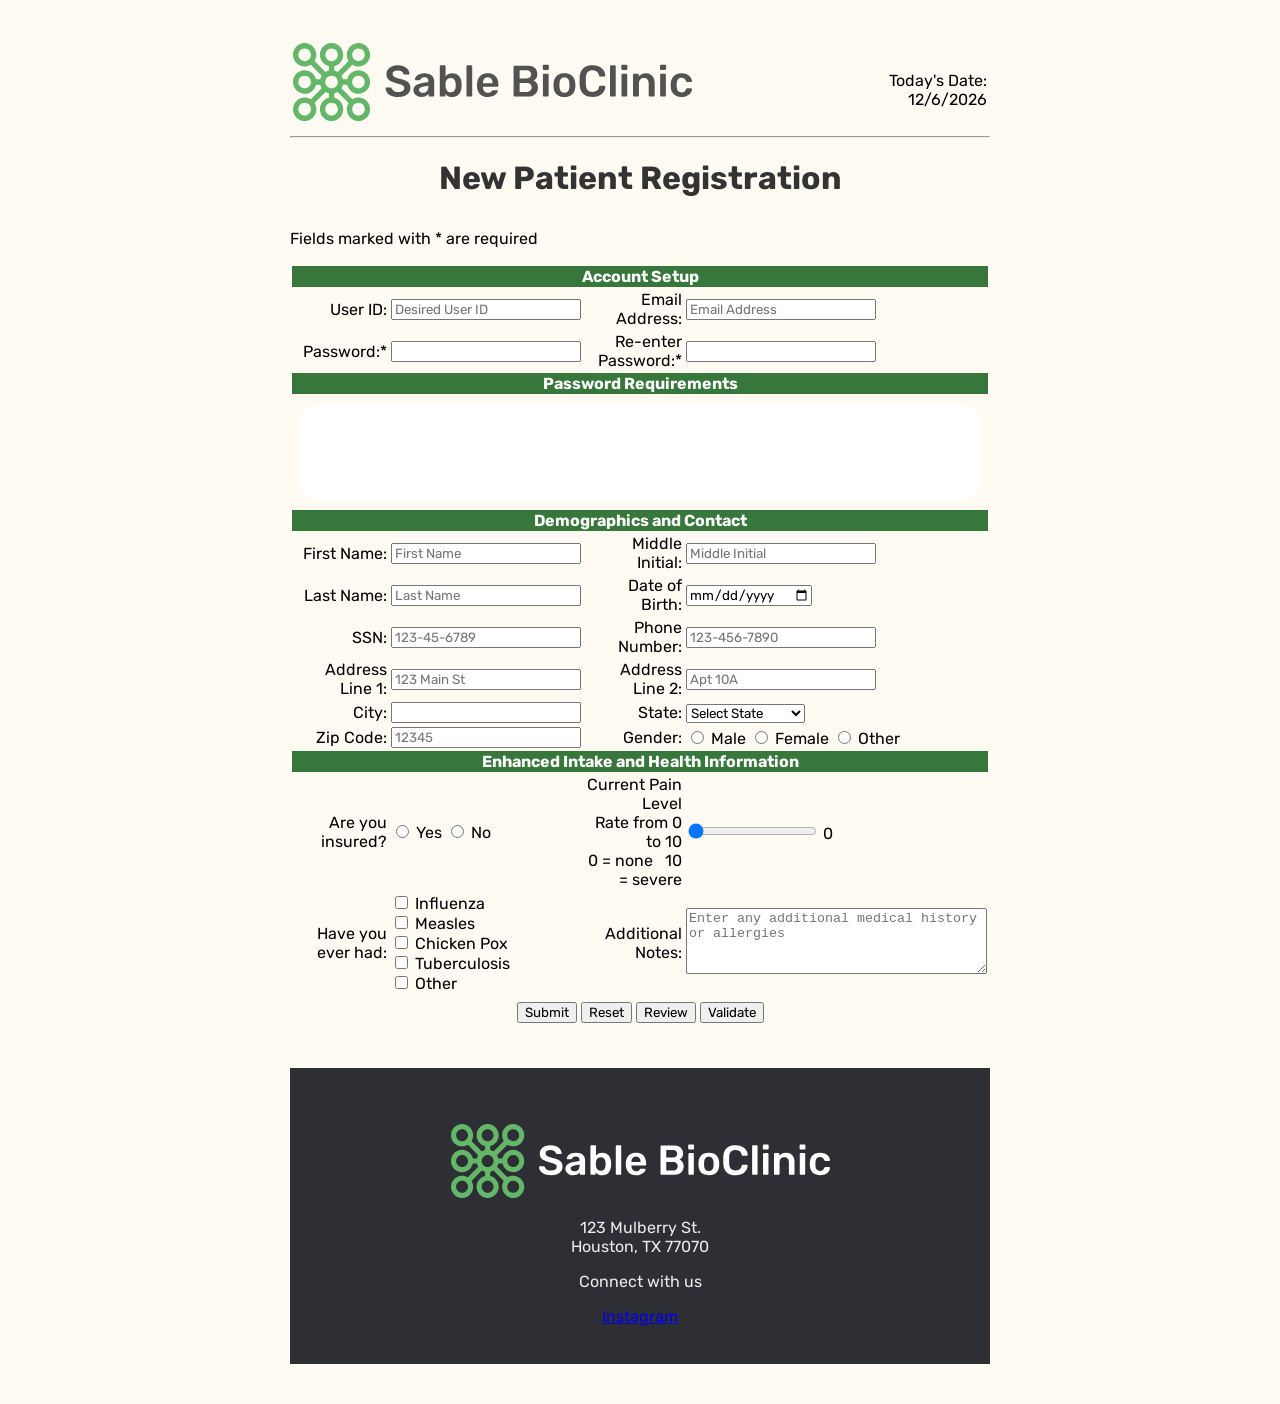
==== index.html @ f32fffd1 "Add files via upload" ====
<!DOCTYPE html>
<!--
  Program name: Medical Form
  Author: Julian C Siudmak
  Date Created: 4/13/2026
  Date Last edited: 4/15/2026
  Version: 1.0
  Description: Medical form for a fictional doctor's office that collects
               patient personal and medical information, with a review button.
-->
<html lang="en">
<head>
  <meta charset="UTF-8">
  <title>Medical Form</title>
  <link rel="stylesheet" href="style.css">
</head>
<body>
 
  <header>
    <table width="100%">
      <tr>
        <td valign="top" align="left" width="20%">
          <div class="image">
            <img src="logo-header.svg" alt="Sable Bioclinic">
          </div>
        </td>
        <td></td>
        <td valign="bottom" align="right" width="20%">
          <p>Today's Date: <span id="today"></span></p>
        </td>
      </tr>
    </table>
  </header>
 
  <hr>
 
  <h1>New Patient Registration</h1>
  <p id="datetime" align="left"></p>
  <p>Fields marked with * are required</p>
 
  <form id="signup" action="thankyou.html">
    <div class="format">
      <table>
 
        <!-- Account Setup -->
        <tr>
          <th colspan="4">Account Setup</th>
        </tr>
 
        <tr>
          <td class="td1"><label for="user">User ID:</label></td>
          <td>
            <input
              type="text"
              name="user"
              id="user"
              maxlength="20"
              required
              title="Username must contain at least 5 characters. It cannot start with a number"
              placeholder="Desired User ID"
              onblur="validateUsername()"
            />
            <span class="error" id="username-error"></span>
          </td>
 
          <td class="td1"><label for="email">Email Address:</label></td>
          <td>
            <input
              type="text"
              name="email"
              id="email"
              required
              pattern="[a-z0-9._%+\-]+@[a-z0-9.\-]+\.[a-z]{2,20}$"
              onblur="validateEmail()"
              placeholder="Email Address"
            />
            <br>
            <span class="error" id="email-error"></span>
          </td>
        </tr>
 
        <tr>
          <td class="td1"><label for="password">Password:*</label></td>
          <td>
            <input
              type="password"
              id="password"
              required
              onkeyup="checkPasswordMatch();"
              onblur="validatePassword()"
              oninput="validatePassword()"
            />
          </td>
 
          <td class="td1"><label for="confirm_pass">Re-enter Password:*</label></td>
          <td>
            <input
              type="password"
              id="confirm_pass"
              required
              onkeyup="checkPasswordMatch();"
              onblur="confirmPass()"
              oninput="confirmPass()"
            />
            <span class="error" id="confirm_pass-error"></span>
          </td>
        </tr>
 
        <tr>
          <th colspan="4">Password Requirements</th>
        </tr>
 
        <tr>
          <td colspan="4" style="padding: 8px;">
            <div class="pword-message">
              <span id="msg1"></span><br>
              <span id="msg2"></span><br>
              <span id="msg3"></span><br>
              <span id="msg4"></span><br>
            </div>
          </td>
        </tr>
 
        <!-- Demographics and Contact-->
        <tr>
          <th colspan="4">Demographics and Contact</th>
        </tr>
 
        <tr>
          <td class="td1"><label for="fname">First Name:</label></td>
          <td>
            <input
              type="text"
              name="fname"
              id="fname"
              minlength="1"
              maxlength="30"
              required
              title="Letters, apostrophes, and dashes only"
              pattern="[a-zA-Z'\-]{1,30}"
              onblur="validateFname()"
              placeholder="First Name"
            />
            <br>
            <span class="error" id="fname-error"></span>
          </td>
 
          <td class="td1"><label for="mname">Middle Initial:</label></td>
          <td>
            <input
              type="text"
              name="mname"
              id="mname"
              minlength="1"
              maxlength="1"
              title="One letter only"
              pattern="[a-zA-Z]"
              onblur="validateMname()"
              placeholder="Middle Initial"
            />
            <br>
            <span class="error" id="mname-error"></span>
          </td>
        </tr>
 
        <tr>
          <td class="td1"><label for="lname">Last Name:</label></td>
          <td>
            <input
              type="text"
              name="lname"
              id="lname"
              minlength="1"
              maxlength="30"
              required
              title="Letters, apostrophes, and dashes only"
              pattern="[a-zA-Z'\-]{1,30}"
              onblur="validateLname()"
              placeholder="Last Name"
            />
            <br>
            <span class="error" id="lname-error"></span>
          </td>
 
          <td class="td1"><label for="dob">Date of Birth:</label></td>
          <td>
            <input
              type="date"
              id="dob"
              name="dob"
              required
              onblur="validateDob()"
            />
            <br>
            <span class="error" id="dob-error"></span>
          </td>
        </tr>
 
        <tr>
          <td class="td1"><label for="ssn">SSN:</label></td>
          <td>
            <input
              type="password"
              name="ssn"
              id="ssn"
              minlength="9"
              maxlength="11"
              required
              title="Numbers only"
              placeholder="123-45-6789"
              onblur="validateSsn()"
            />
            <span class="error" id="ssn-error"></span>
          </td>
 
          <td class="td1"><label for="phone">Phone Number:</label></td>
          <td>
            <input
              type="text"
              name="phone"
              id="phone"
              pattern="[0-9]{3}-[0-9]{3}-[0-9]{4}"
              required
              title="Please enter phone number in format 123-456-7890"
              placeholder="123-456-7890"
              onblur="validatePhone()"
            />
            <br>
            <span class="error" id="phone-error"></span>
          </td>
        </tr>
 
        <tr>
          <td class="td1"><label for="address1">Address Line 1:</label></td>
          <td>
            <input
              type="text"
              name="address1"
              id="address1"
              maxlength="30"
              title="Letters, numbers, dashes, and apostrophes only"
              required
              placeholder="123 Main St"
              onblur="validateAddress1()"
            />
            <br>
            <span class="error" id="address1-error"></span>
          </td>
 
          <td class="td1"><label for="address2">Address Line 2:</label></td>
          <td>
            <input
              type="text"
              name="address2"
              id="address2"
              maxlength="30"
              placeholder="Apt 10A"
            />
          </td>
        </tr>
 
        <tr>
          <td class="td1"><label for="city">City:</label></td>
          <td>
            <input
              type="text"
              name="city"
              id="city"
              maxlength="30"
              required
              onblur="validateCity()"
            />
            <br>
            <span class="error" id="city-error"></span>
          </td>
 
          <td class="td1"><label for="state">State:</label></td>
          <td>
            <select id="state" name="state">
              <option selected disabled>Select State</option>
              <option value="AL">Alabama</option>
              <option value="AK">Alaska</option>
              <option value="AZ">Arizona</option>
              <option value="AR">Arkansas</option>
              <option value="CA">California</option>
              <option value="CO">Colorado</option>
              <option value="CT">Connecticut</option>
              <option value="DE">Delaware</option>
              <option value="FL">Florida</option>
              <option value="GA">Georgia</option>
              <option value="HI">Hawaii</option>
              <option value="ID">Idaho</option>
              <option value="IL">Illinois</option>
              <option value="IN">Indiana</option>
              <option value="IA">Iowa</option>
              <option value="KS">Kansas</option>
              <option value="KY">Kentucky</option>
              <option value="LA">Louisiana</option>
              <option value="ME">Maine</option>
              <option value="MD">Maryland</option>
              <option value="MA">Massachusetts</option>
              <option value="MI">Michigan</option>
              <option value="MN">Minnesota</option>
              <option value="MS">Mississippi</option>
              <option value="MO">Missouri</option>
              <option value="MT">Montana</option>
              <option value="NE">Nebraska</option>
              <option value="NV">Nevada</option>
              <option value="NH">New Hampshire</option>
              <option value="NJ">New Jersey</option>
              <option value="NM">New Mexico</option>
              <option value="NY">New York</option>
              <option value="NC">North Carolina</option>
              <option value="ND">North Dakota</option>
              <option value="OH">Ohio</option>
              <option value="OK">Oklahoma</option>
              <option value="OR">Oregon</option>
              <option value="PA">Pennsylvania</option>
              <option value="RI">Rhode Island</option>
              <option value="SC">South Carolina</option>
              <option value="SD">South Dakota</option>
              <option value="TN">Tennessee</option>
              <option value="TX">Texas</option>
              <option value="UT">Utah</option>
              <option value="VT">Vermont</option>
              <option value="VA">Virginia</option>
              <option value="WA">Washington</option>
              <option value="WV">West Virginia</option>
              <option value="WI">Wisconsin</option>
              <option value="WY">Wyoming</option>
            </select>
          </td>
        </tr>
 
        <tr>
          <td class="td1"><label for="zip">Zip Code:</label></td>
          <td>
            <input
              type="text"
              name="zip"
              id="zip"
              minlength="5"
              maxlength="10"
              required
              title="5-digit zip code"
              placeholder="12345"
              pattern="[0-9]{5}"
              onblur="validateZip()"
            />
            <br>
            <span class="error" id="zip-error"></span>
          </td>
 
          <td class="td1"><label for="pgender">Gender:</label></td>
          <td>
            <input type="radio" id="g1" name="pgender" value="Male"> Male
            <input type="radio" id="g2" name="pgender" value="Female"> Female
            <input type="radio" id="g3" name="pgender" value="Other"> Other
          </td>
        </tr>
 
        <!--  Health Information -->
        <tr>
          <th colspan="4">Enhanced Intake and Health Information</th>
        </tr>
 
        <tr>
          <td class="td1"><label for="insurance1">Are you insured?</label></td>
          <td>
            <input type="radio" id="insurance1" name="insurance" value="Yes"> Yes
            <input type="radio" id="insurance2" name="insurance" value="No"> No
          </td>
 
          <td class="td1">
            <label for="range">
              Current Pain Level<br>
              Rate from 0 to 10<br>
              0 = none &nbsp; 10 = severe
            </label>
          </td>
          <td>
            <input
              type="range"
              name="range"
              id="range"
              min="0"
              max="10"
              value="0"
            />
            <span id="range-slider"></span>
          </td>
        </tr>
 
        <tr>
          <td class="td1"><label>Have you ever had:</label></td>
          <td>
            <input type="checkbox" id="option1" value="Influenza">
            <label for="option1">Influenza</label><br>
            <input type="checkbox" id="option2" value="Measles">
            <label for="option2">Measles</label><br>
            <input type="checkbox" id="option3" value="Chicken Pox">
            <label for="option3">Chicken Pox</label><br>
            <input type="checkbox" id="option4" value="Tuberculosis">
            <label for="option4">Tuberculosis</label><br>
            <input type="checkbox" id="option5" value="Other">
            <label for="option5">Other</label>
          </td>
 
          <td class="td1"><label for="notes">Additional Notes:</label></td>
          <td>
            <textarea
              id="notes"
              name="notes"
              rows="4"
              cols="35"
              placeholder="Enter any additional medical history or allergies"
            ></textarea>
          </td>
        </tr>
 
        <!--  Form Actions  -->
        <tr>
          <td colspan="4" style="text-align: center;">
            
            <input type="submit" name="submit" value="Submit">
            
            <input type="reset" name="reset" value="Reset">
            
            <input
              type="button"
              name="review"
              id="review"
              value="Review"
              onclick="reviewInput()"/>
                 
            <input type="button" 
                    name="validate" 
                    id="validate" 
                    value="Validate"
                    onclick="validateEverything()">
            
            <p id="showInput"></p>
          </td>
        </tr>
 
      </table>
    </div>
  </form>
   
  
<!-- alert when requirements are not met --> 
         <div id="alert-box">
        <div id="alert-content">
    <h4>Please fill out all <b>required</b> fields.</h4>
      <button id="close-alert">OK</button>
  </div>  
  </div> 

 
  <footer>
    <img src="logo-footer.svg" alt="Sable Bioclinic">
    <p class="address">123 Mulberry St.<br>Houston, TX 77070</p>
    <p>Connect with us</p>
    <a href="https://www.instagram.com/hire_bauer/?hl=en">Instagram</a>
  </footer>
 
 <script src="hw3.js"></script>
  

</body>
</html>
---- style.css ----
@import url('https://fonts.googleapis.com/css2?family=Rubik:ital,wght@0,300..900;1,300..900&display=swap');



#alert-box {
    display: none;
    position: fixed;
    z-index: 9999;
    left: 0;
    top: 0;
    width: 100%;
    height: 100%;
    overflow: auto;
    background-color: transparent;
}
#alert-content {
    background-color: #333333;
    border-radius: 10px;
    width: _px;
    height: _px;
    margin: auto;
    margin-top: _px;
    padding: _px;
    text-align: center;
}

#alert-content h4 {
   font-size: 10px;
    text-align: center;
    font-family: 'Rubik', sans-serif;
    font-weight: normal;
}

#close-alert {
    background-color: #FFFFFF;
    border-width: 1px;
    border-style: solid;
    color: #333333;
    border-color: #000000;
    font-size: 10px;
    font-weight: bold;
    height: 10px;
    width: 10px;
    border-radius: 10px;
    cursor: pointer;
    margin-top: 8px;
    text-align: center;
    font-family: 'Rubik', sans-serif;
}



table.output,
tr.output,
td.output {
    width: 500px;
    background-color: #333333;
    padding: 10px;
    border-spacing: 2px;
    border-radius: 20px;
    color: #ffffff;
}

td.output span {
    color: #64B769;

    
}


.pword-message {
    font-family: 'Rubik', sans-serif;
    background: white;
    padding: 10px;
    border-spacing: 2px;
    border-radius: 20px;
    color: red;
    position: static; left: 0;
    width: 100%;
    max-width: 100%;
    box-sizing: border-box;
    text-align: left;
}
    



#review {
    margin-top: 5px;
}

body { 
  background-color: #FFFBF2; 
  font-family: 'Rubik', sans-serif; 
  max-width: 700px; 
  margin: 40px auto; 
  padding: 0 20px; 
}

h1 {
  color: #333333; 
  text-align: center; 
  font-family: 'Rubik', sans-serif; 
  margin-bottom: 1em; 
}

h2 {
  color: #FFFFFF;
  background-color: #37773B;
  text-align: left;
  font-family: 'Rubik', sans-serif;
  padding: 8px 12px;
  margin: 20px 0 0 0;
}

fieldset {
  border: 1px solid #ccc;
  padding: 20px;
  margin-bottom: 20px;
  border-radius: 5px;
  font-family: 'Rubik', sans-serif;
}
.td1 {
    text-align: right;
    font-family: "Rubik", sans-serif;
    font-weight: normal;
}
th {
    text-align: center;
    color: #FFFFFF;
    background-color: #37773B;
    font-family: "Rubik";
}

legend {
  font-weight: bold;
  padding: 0 10px;
  font-size: 1.1em;
  font-family: 'Rubik', sans-serif;
}

label {
    text-align: right;
    font-family: "Rubik", sans-serif;
    font-weight: normal;
}
input {
    text-align: left;
    font-family: "Rubik", sans-serif;
    font-weight: normal;
}

select {
     text-align: left;
    font-family: "Rubik", sans-serif;
    font-weight: normal;
}

.radio-group {
  display: flex;
  align-items: center;
  gap: 15px;
  margin-top: 6px;
}

.radio-group input[type="radio"] {
  display: inline;
  width: auto;
  margin: 0;
}

.radio-group label {
  display: inline;
  margin-top: 0;
  font-weight: normal;
}

.checkbox-group {
  display: flex;
  align-items: center;
  gap: 10px;
  margin-top: 6px;
}

.checkbox-group input[type="checkbox"] {
  display: inline;
  width: auto;
  margin: 0;
}

.checkbox-group label {
  display: inline;
  margin-top: 0;
  font-weight: normal;
}

button[type="submit"] {
  margin-top: 20px;
  padding: 10px 24px;
  background-color: #37773B;
  color: white;
  border: none;
  border-radius: 4px;
  font-family: 'Rubik', sans-serif;
  font-size: 1em;
  cursor: pointer;
}

button[type="submit"]:hover {
  background-color: #2a5c2e;
}

footer {
  text-align: center;
  font-family: 'Rubik', sans-serif;
  background: #2e2f34;
  color:#ececec;
  margin-top: 26px;
  padding: 56px 0 38px;
}
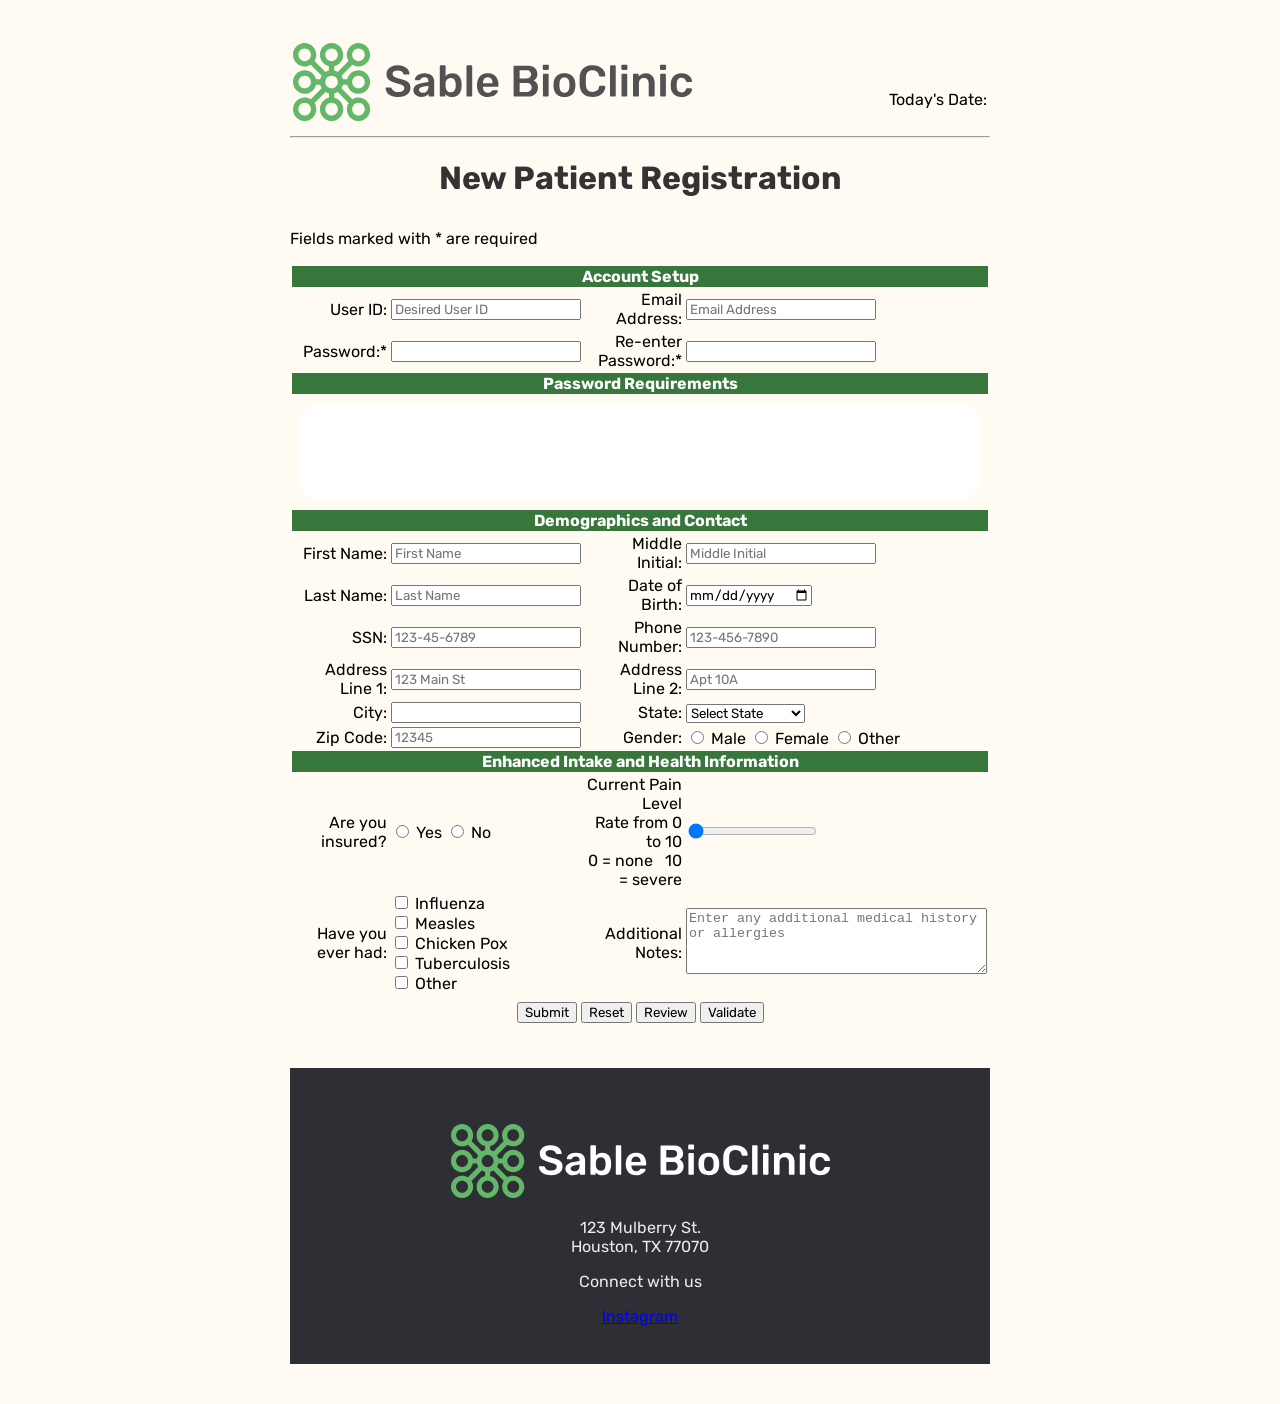
==== commit 1835a68a: "Update dates and script source in index.html" ====
--- a/index.html
+++ b/index.html
@@ -2,8 +2,8 @@
 <!--
   Program name: Medical Form
   Author: Julian C Siudmak
-  Date Created: 4/13/2026
-  Date Last edited: 4/15/2026
+  Date Created: 5/1/2026
+  Date Last edited: 5/4/2026
   Version: 1.0
   Description: Medical form for a fictional doctor's office that collects
                patient personal and medical information, with a review button.
@@ -464,7 +464,7 @@
     <a href="https://www.instagram.com/hire_bauer/?hl=en">Instagram</a>
   </footer>
  
- <script src="hw3.js"></script>
+ <script src="hw4.js"></script>
   
 
 </body>
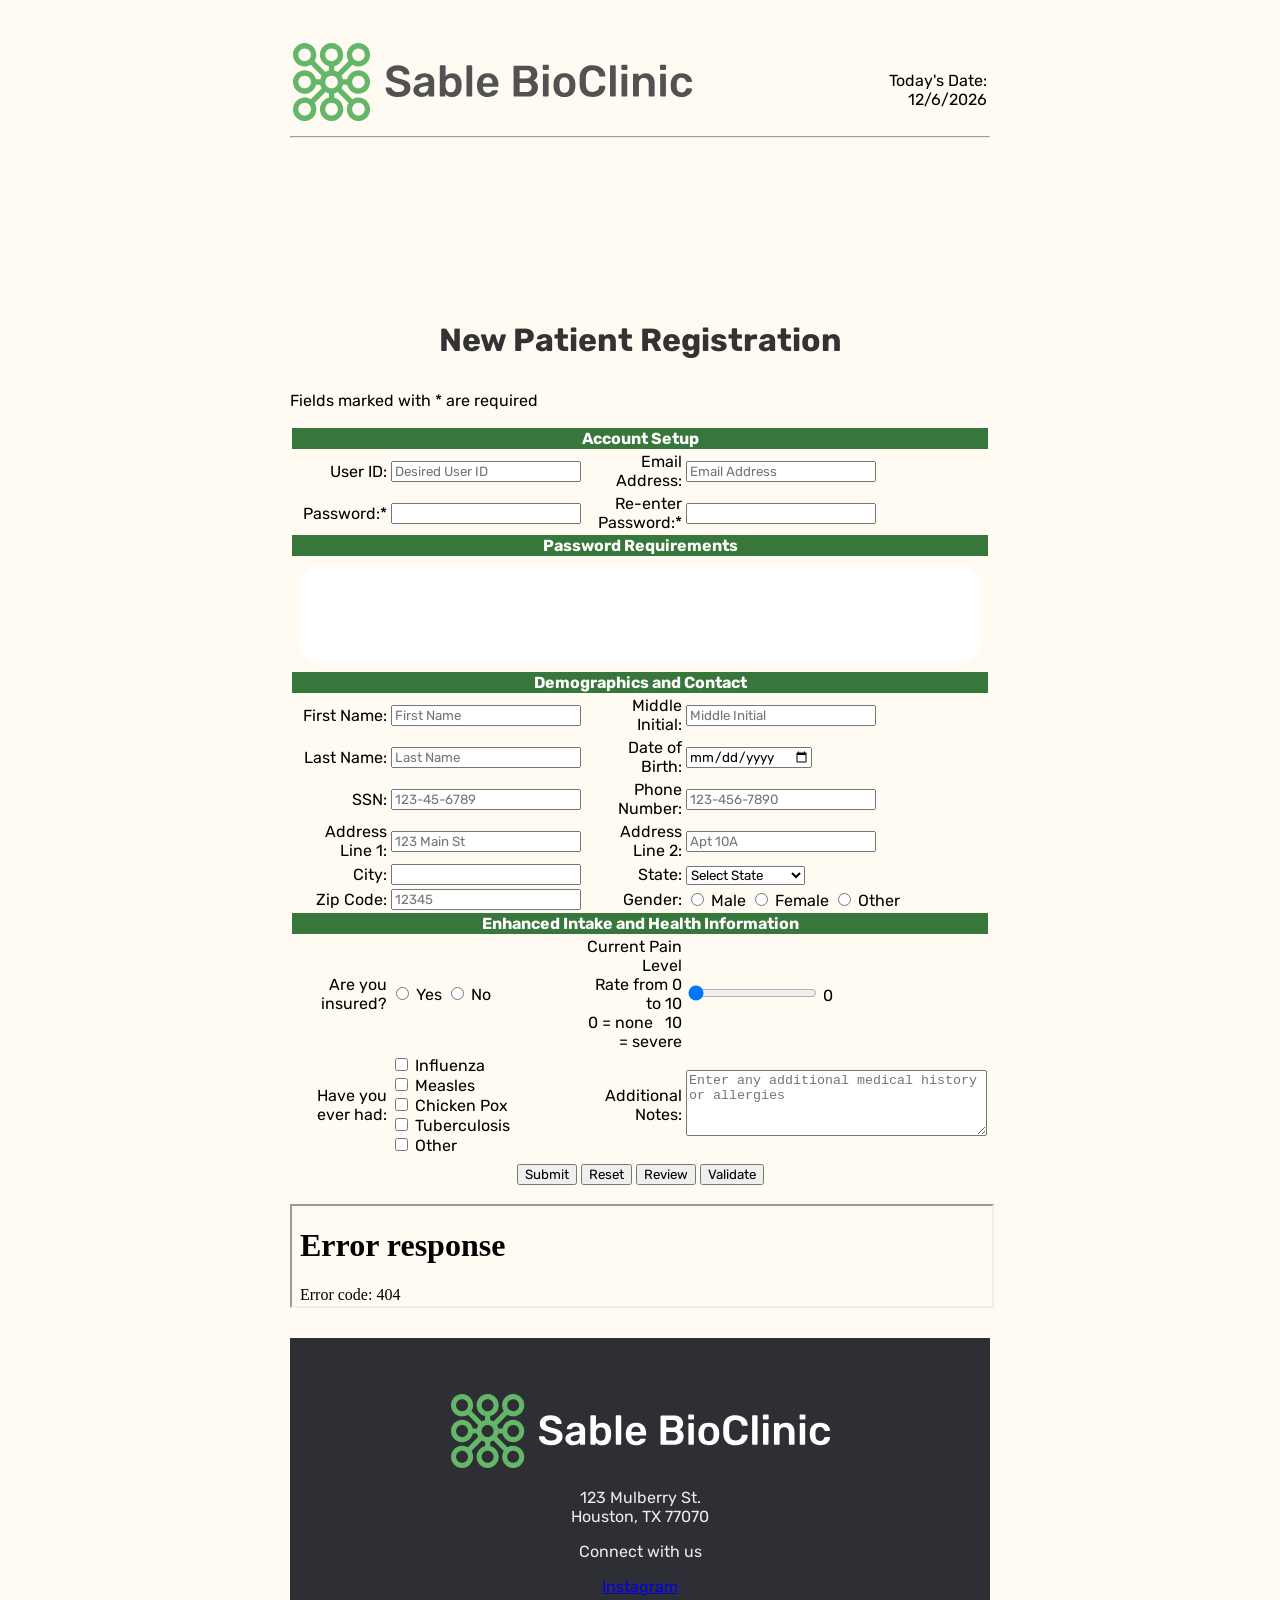
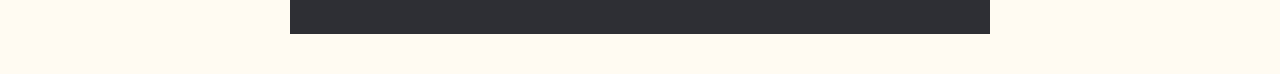
==== commit ed497f45: "Update index.html" ====
--- a/index.html
+++ b/index.html
@@ -33,12 +33,26 @@
   </header>
  
   <hr>
- 
+
+        <center>
+          <!--- Welcome message for user cookie --> 
+          <span id="welcome1"></span>
+          <span id="welcome2"></span>
+        </center>
+
+  <!-- iframe -->
+
+        <div class="iframe-container">
+            <iframe class="frame" src="https://www.uh.edu/" frameborder="0"></iframe>
+        </div>
+
+
+  
   <h1>New Patient Registration</h1>
   <p id="datetime" align="left"></p>
   <p>Fields marked with * are required</p>
  
-  <form id="signup" action="thankyou.html">
+  <form name="signup" id="signup" action="thankyou.html">
     <div class="format">
       <table>
  
@@ -456,7 +470,8 @@
   </div>  
   </div> 
 
- 
+ <iframe src="footer.html" width = "100%" Height = "100px" title="footer" ></iframe>
+   <script src="hw4.js"></script>
   <footer>
     <img src="logo-footer.svg" alt="Sable Bioclinic">
     <p class="address">123 Mulberry St.<br>Houston, TX 77070</p>
@@ -464,7 +479,7 @@
     <a href="https://www.instagram.com/hire_bauer/?hl=en">Instagram</a>
   </footer>
  
- <script src="hw4.js"></script>
+
   
 
 </body>
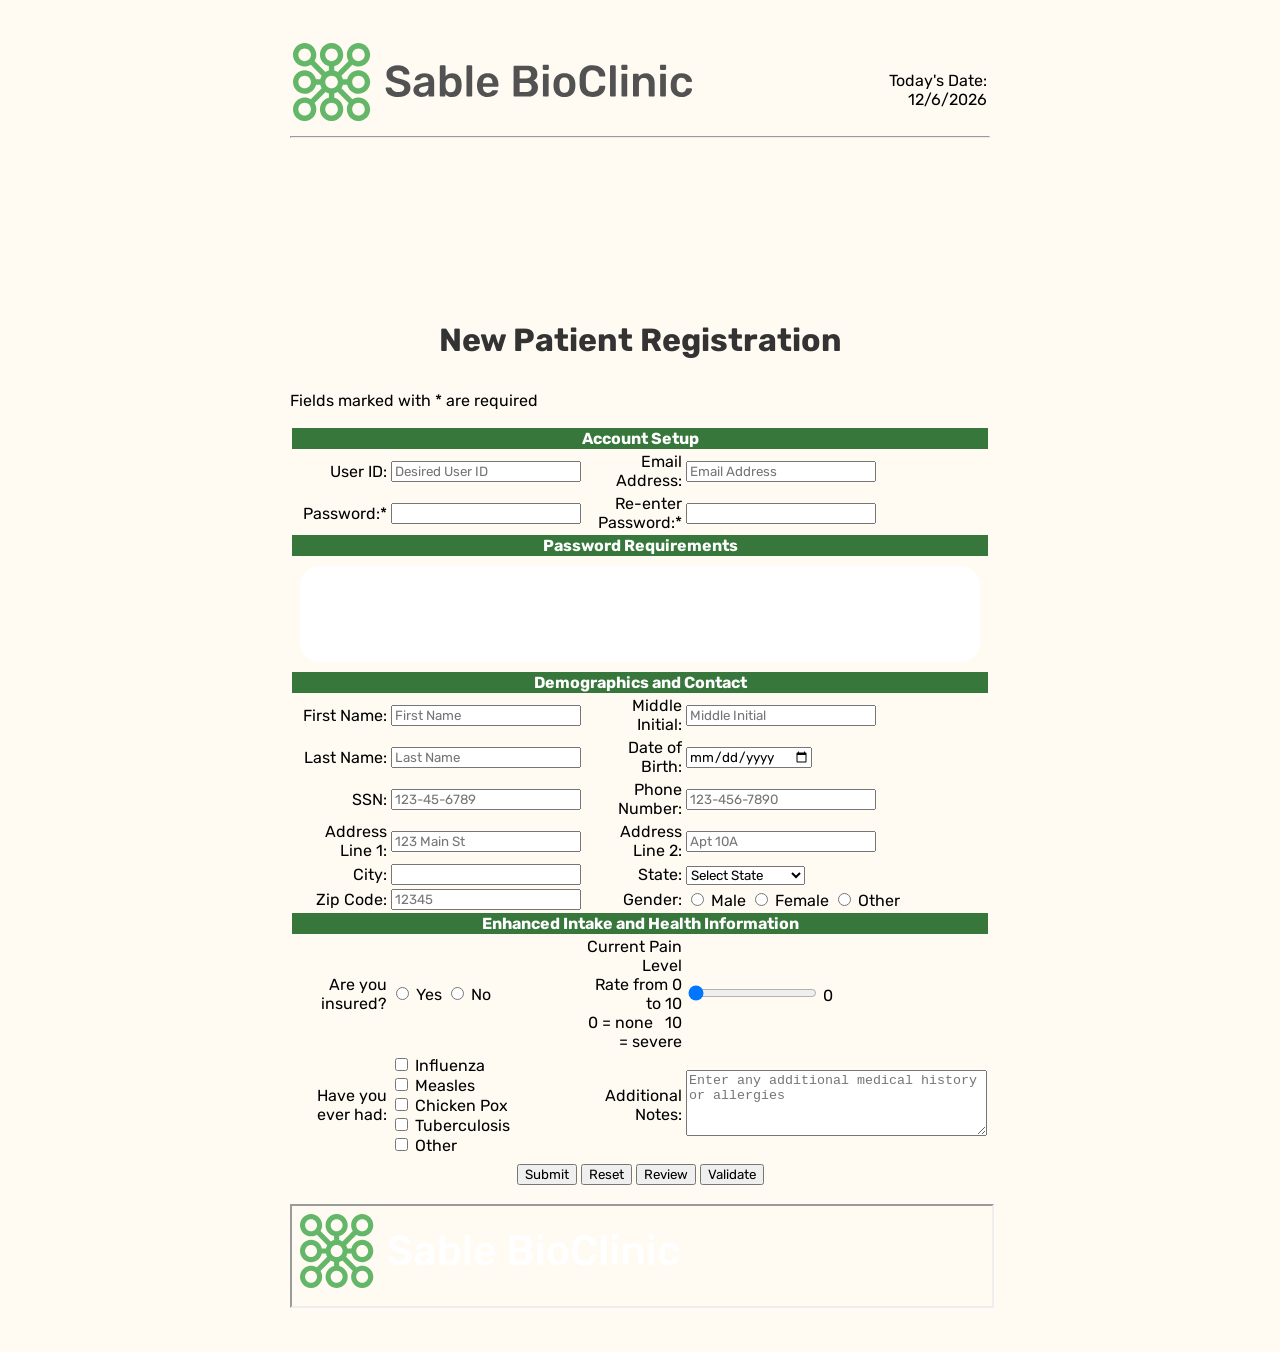
==== commit 4a526f3f: "Remove footer section from index.html Removed footer section from the HTML file." ====
--- a/index.html
+++ b/index.html
@@ -472,12 +472,6 @@
 
  <iframe src="footer.html" width = "100%" Height = "100px" title="footer" ></iframe>
    <script src="hw4.js"></script>
-  <footer>
-    <img src="logo-footer.svg" alt="Sable Bioclinic">
-    <p class="address">123 Mulberry St.<br>Houston, TX 77070</p>
-    <p>Connect with us</p>
-    <a href="https://www.instagram.com/hire_bauer/?hl=en">Instagram</a>
-  </footer>
  
 
   
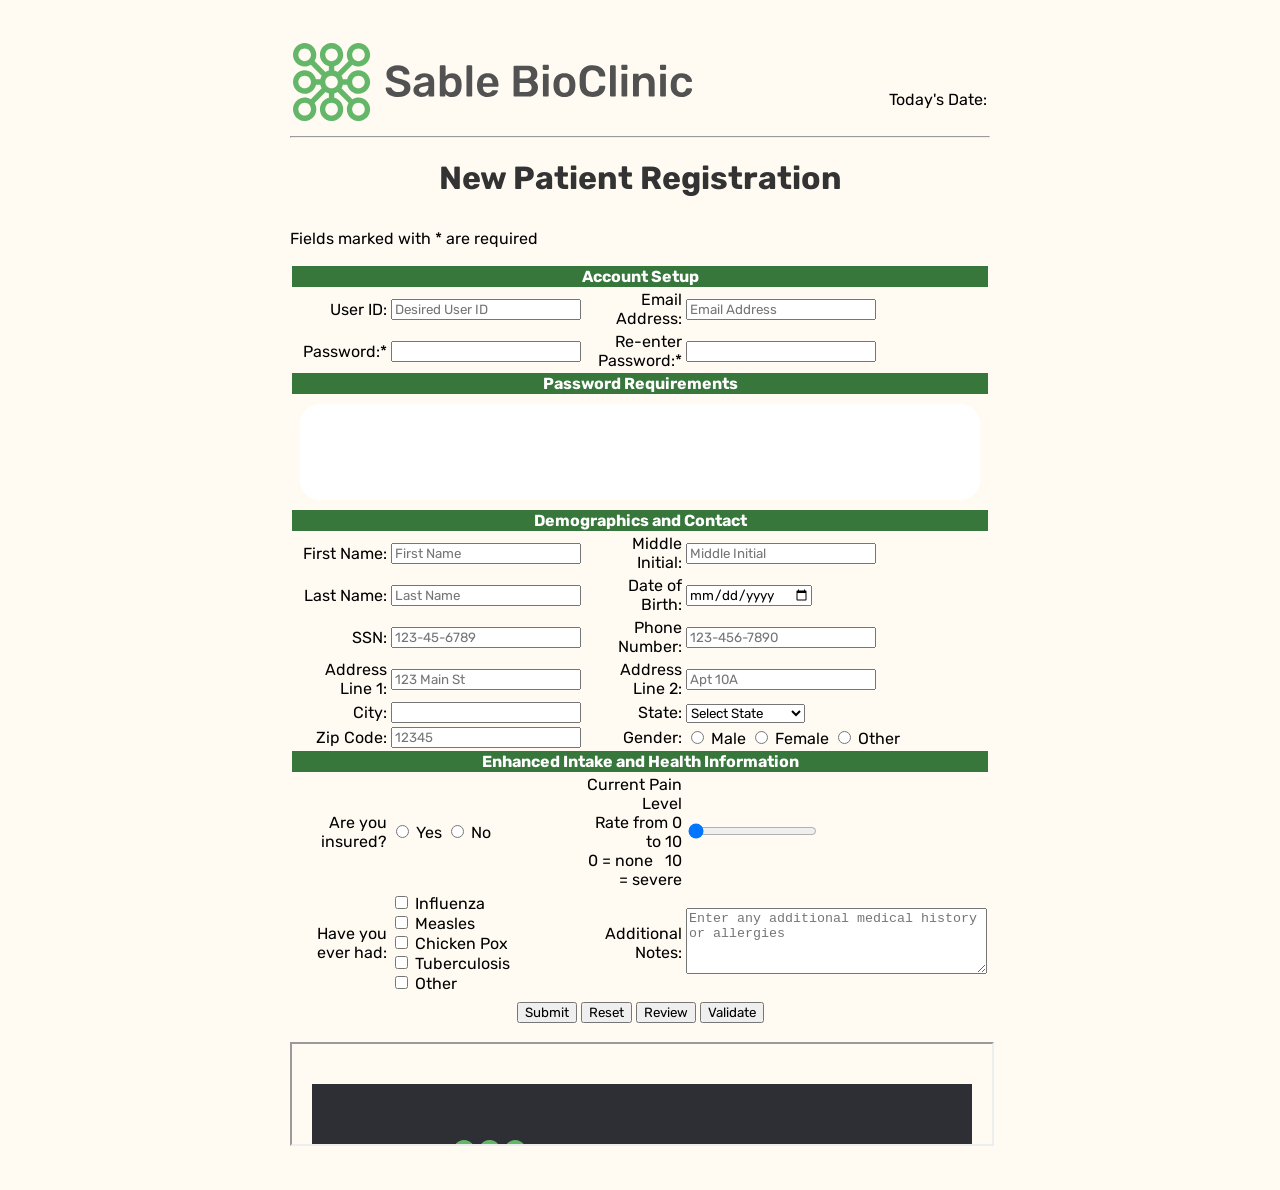
==== commit 3250d311: "Fix script tag indentation in index.html" ====
--- a/index.html
+++ b/index.html
@@ -471,7 +471,8 @@
   </div> 
 
  <iframe src="footer.html" width = "100%" Height = "100px" title="footer" ></iframe>
-   <script src="hw4.js"></script>
+   
+  <script src="hw4.js"></script>
  
 
   
--- a/style.css
+++ b/style.css
@@ -1,6 +1,18 @@
 @import url('https://fonts.googleapis.com/css2?family=Rubik:ital,wght@0,300..900;1,300..900&display=swap');
 
-
+header{ 
+    position: sticky;
+    top: 0;
+    width: 100%;
+    background-color: #FFFBF2;
+    transition: background 0.4 ease-in-out;
+    z-index: 1000; }
+
+header.scrolled{
+
+    background-color: #333333;
+    opacity: 1.0;
+}
 
 #alert-box {
     display: none;
@@ -218,3 +230,33 @@
   margin-top: 26px;
   padding: 56px 0 38px;
 }
+
+.iframe-container{
+    position: absolute;
+    top: 25%;
+    right: 15px;
+    width: 25%;
+    height: 100%;
+    overflow: hidden;
+    box-sizing: border-box;
+    
+}
+
+
+#welcome1 {
+    margin-top:20px;
+    font-size:20px;
+    text-align: center;
+    font-family: 'Rubik', sans-serif;
+    font-weight: normal;
+        
+}
+#welcome2 {
+    margin-top:20px;
+    font-size:20px;
+    text-align: center;
+    font-family: 'Rubik', sans-serif;
+    font-weight: normal;
+}
+
+
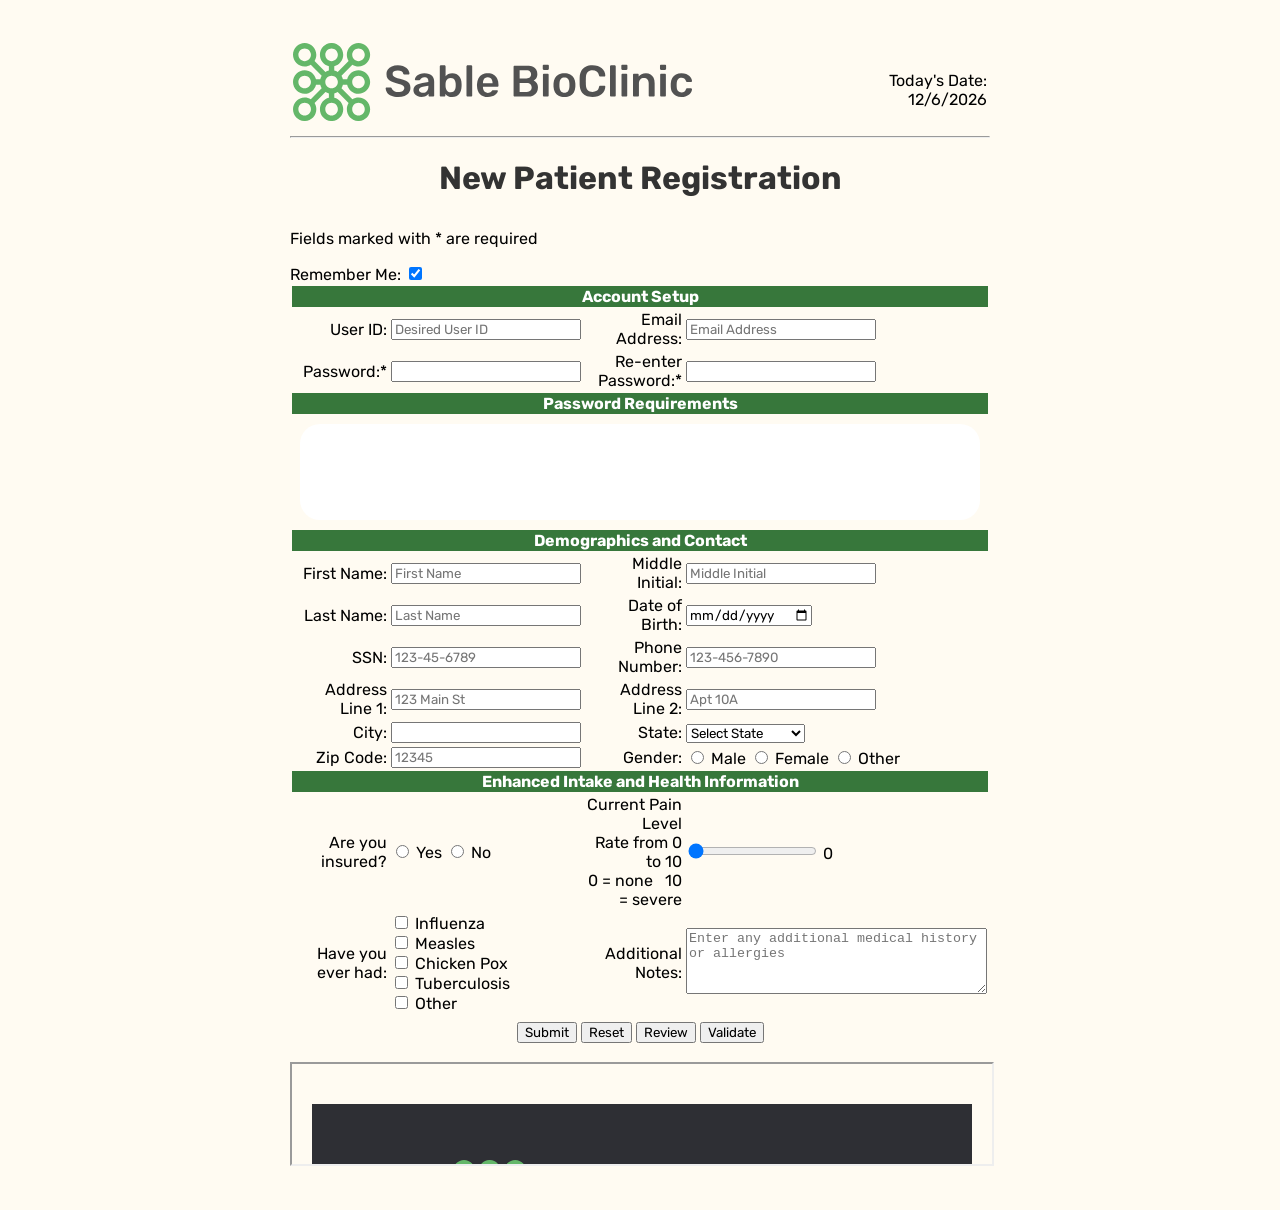
==== commit 48224e63: "Add 'Remember Me' checkbox to registration form" ====
--- a/index.html
+++ b/index.html
@@ -51,6 +51,19 @@
   <h1>New Patient Registration</h1>
   <p id="datetime" align="left"></p>
   <p>Fields marked with * are required</p>
+  <tr>
+    <td class="td1">
+        <label for="remember-me">Remember Me:</label>
+    </td>
+    <td>
+        <input
+            type="checkbox"
+            id="remember-me"
+            name="remember-me"
+            checked
+        />
+    </td>
+</tr>
  
   <form name="signup" id="signup" action="thankyou.html">
     <div class="format">
